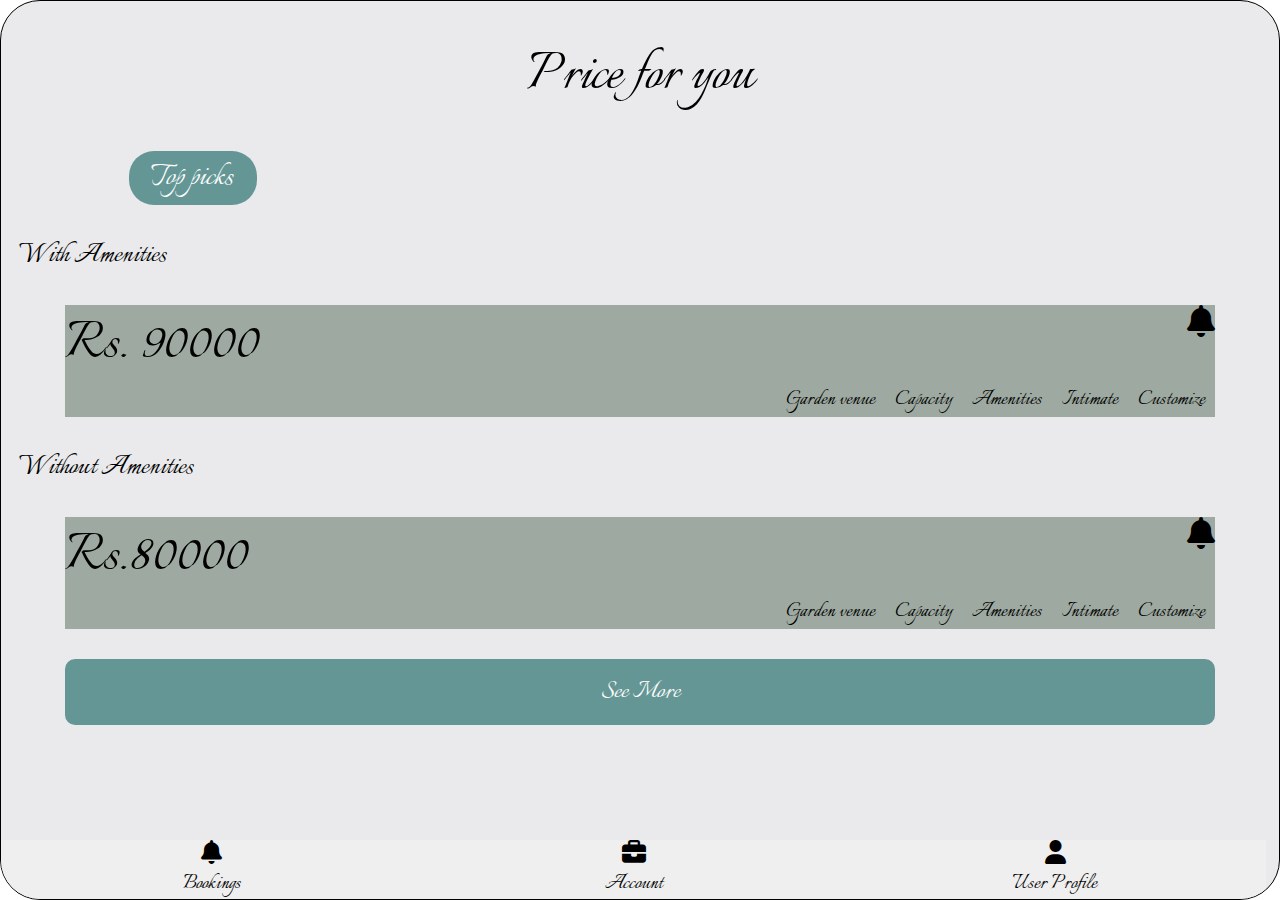
==== price.html @ 6859bae6 "first" ====
<!DOCTYPE html>
<html lang="en">

<head>
    <meta charset="UTF-8">
    <meta name="viewport" content="width=device-width, initial-scale=1.0">
    <title>Book my garden</title>
    <link rel="stylesheet" href="css/style.css">
    <link rel="stylesheet" href="https://cdnjs.cloudflare.com/ajax/libs/font-awesome/6.5.1/css/all.min.css">
</head>

<body>

    <section class="main-container">
        <div class="price-head">
            <h1>Price for you</h1>
        </div>
        <div class="top-pick-btn">
            <button>Top picks</button>
        </div>
        <div class="price-sub-head">
            <h1>With Amenities</h1>

        </div>
        <a href="Payment.html" class="price-detail-box">
            <div class="rate">
                <h1>Rs. 90000</h1>
                <i class="fa-solid fa-bell"></i>
            </div>
            <div class="price-text">
                <span>Garden venue</span>
                <span>Capacity</span>
                <span> Amenities</span>
                <span>Intimate</span>
                <span>Customize</span>
            </div>
        </a>
        <div class="price-sub-head">
            <h1>Without Amenities</h1>

        </div>
        <a href="Payment.html" class="price-detail-box">
            <div class="rate">
                <h1>Rs.80000</h1>
                <i class="fa-solid fa-bell"></i>
            </div>
            <div class="price-text">
                <span>Garden venue</span>
                <span>Capacity</span>
                <span> Amenities</span>
                <span>Intimate</span>
                <span>Customize</span>
            </div>
        </a>
        <div class="see-more-btn">
            <button>See More</button>
        </div>
        <div class="garden-btn">
            <button type="button">
                <i class="fa-solid fa-bell"></i>
                <span>Bookings</span>
            </button>
            <button type="button">
                <i class="fa-solid fa-briefcase"></i>
                <span>Account</span>
            </button>
            <button type="button">
                <i class="fa-solid fa-user"></i>
                <span>User Profile</span>
            </button>
        </div>
    </section>

  

</body>

</html>
---- css/style.css ----
@import url('https://fonts.googleapis.com/css2?family=Cedarville+Cursive&family=Courgette&family=Italianno&family=Lato:ital@1&family=Poppins:ital,wght@0,100;0,200;0,300;0,400;0,500;0,600;0,700;0,800;0,900;1,100;1,200;1,300;1,400;1,500;1,600;1,700;1,800;1,900&family=Roboto:wght@700&display=swap');

* {
    margin: 0;
    padding: 0;
    box-sizing: border-box;
    text-decoration: none;
    list-style: none;
    --bg-color: #649695;
    font-family: "Italianno", cursive;
    font-weight: 400;
    font-style: normal;
}

header {
    width: 100vw;
}


.search {
    width: 300px;
    height: 50px;
    position: relative;
}

.search input {
    width: 100%;
    height: 100%;
    font-size: 30px;
    border: none;
    padding: 0 15px;
    border-radius: 60px;

}

.search i {
    position: absolute;
    left: 87%;
    top: 30%;
    font-size: 22px;
}


.log-sign-btn>button,
.explore-btn>a,
.next-btn>a,
.confirm-btn>a,
.top-pick-btn>button,
.see-more-btn>button {
    background-color: var(--bg-color);
    border-radius: 25px;
    color: white;
    padding: 5px 22px;
    width: 110px;
    font-size: 1.8rem;
    border: none;

}


.main-container {
    background-color: #eaeaec;
    width: 100%;
    height: 100vh;
    border-radius: 40px;
    border: 1px solid #000000;
    overflow: hidden;
    position: relative;
    display: flex;
    flex-direction: column;
    align-items: center;
}


.head-container {
    height: 60vh;
    display: flex;
    flex-direction: column;
    align-items: center;
    justify-content: center;

}

.head-container img {
    width: 85%;
    height: 55%;
    border-radius: 50px;

}

.head-name h1 {
    display: flex;
    align-items: center;
    justify-content: center;
    margin-top: 41px;
    font-size: 45px;
}

.head-name h3 {
    margin-top: 24px;
    font-size: 37px;
}

.head-buttons {
    margin-top: 40px;
    height: 20vh;
    display: flex;
    flex-direction: column;
    justify-content: space-between;
}

.head-buttons .log-sign-btn {
    display: flex;
    align-items: center;
    justify-content: space-around;
    width: 280px;

}

.head-buttons .explore-btn {
    display: flex;
    align-items: center;
    justify-content: center;
}

/* --------------------search-location------------ */

.triangle {
    background-color: #649695;
    transform: rotate(-31deg) skewX(25deg) scale(1, 0.44);
    height: 830px;
    width: 410px;
    border-radius: 24px;
    margin-top: -333px;
    position: relative;
}

.text {
    display: flex;
    align-items: center;
    justify-content: center;
    position: absolute;
    top: 80px;
    width: 70%;
}

.text h1 {
    font-size: 50px;
    color: white;

}

.sec-1-info {
    height: 10rem;
    display: flex;
    flex-direction: column;
    justify-content: space-between;
}



.next-btn {
    display: flex;
    justify-content: center;
    align-items: center;



}

/* ----------------search-gardens------------------ */

.angle {
    transform: rotate(-48deg);
    background-color: var(--bg-color);
    height: 459px;
    width: 410px;
    border-radius: 24px;
    margin-top: -265px;
    position: absolute;
    margin-right: -431px;
}

.garden-container {
    display: flex;
    justify-content: space-between;
    align-items: center;
    flex-direction: column;
    margin-top: 20%;
    height: 38rem;
}


.box {
    display: flex;
    justify-content: center;

}

.img-container {
    display: flex;
    flex-wrap: wrap;
    gap: 16px;
    align-items: center;
    justify-content: center;
    margin-bottom: 70px;
    border-radius: 10px;
    width: 80%;

}

.img-container .card .img {
    width: 9rem;
    height: 6rem;
}


.img-container .card {
    display: flex;
    flex-direction: column;
    align-items: center;
    color: black;
}

.img-container .card .img img {
    width: 100%;
    height: 100%;
    border-radius: 20px;

}

.img-container .card span {
    font-size: 1.6rem;
}

.garden-btn {
    margin-top: 85px;
    width: 100%;
    display: flex;

}

.garden-btn>button {
    border: none;
    display: flex;
    flex-direction: column;
    align-items: center;
    width: 33%;
    font-size: 1.5rem;
}


.garden-btn button span {
    margin-top: 5px;

}

/* --------------------Venue--------------- */
.venue-search {
    height: 27%;
    display: flex;
    justify-content: center;
    align-items: center;
}

.category {
    height: 48%;
    display: flex;
    flex-direction: column;
    justify-content: space-around;
    align-items: center;
    width: 100%;
    margin-bottom: 14%;

}

.category button,
.category a {
    width: 80%;
    background-color: var(--bg-color);
    border-radius: 10px;
    color: white;
    padding: 10px;
    font-size: 1.8rem;
    border: none;
    display: flex;


}

/* ---------------overview------------- */
.sec-overview {
    display: flex;
    justify-content: space-between;
    flex-direction: column;
    height: 100vh;
}

.shape {
    width: 100%;
    height: 18%;
    background-color: var(--bg-color);
    border-radius: 40px;
    display: flex;
    justify-content: center;
    align-items: center;
    flex-direction: column;
}

.shape h3 {
    font-size: 2.5rem;
    color: white;
}

.overview-img {
    width: 80%;
    height: 22%;
}

.overview-img img {
    width: 100%;
    height: 100%;
    border-radius: 20px;
}

.book-date {
    display: flex;
    justify-content: space-between;
    width: 80%;
}

.choose {
    display: flex;
    flex-direction: column;
}

.choose span {
    font-size: 1.8rem;
}

.choose button {
    font-size: 1.5rem;
    background-color: #bfc2c2;
    border: none;
    padding: 5px 2px;
}

.overview-option {
    display: flex;
    flex-direction: column;
    justify-content: space-around;
    height: 25%;
    width: 80%;
}

.overview-option button,
.overview-option a {
    width: 100%;
    font-size: 1.5rem;
    background-color: #bfc2c2;
    border: none;
    padding: 5px 10px;
    display: flex;
    justify-content: space-between;
    align-items: center;
    color: black;
}

.overview-option button i,
.overview-option a i {
    font-size: 20px;

}

.sec-overview .garden-btn {
    margin-top: 40px;
}



/* ------------------booking-date --------------- */

.calender-shape {
    background-color: var(--bg-color);
    width: 100%;
    height: 16vh;
    display: flex;
    justify-content: center;
    align-items: center;
}

.calender-shape h1 {
    font-size: 3rem;
    color: white;

}

.number {
    width: 90%;
    display: flex;
    justify-content: space-between;
    background-color: white;
    margin-top: 15px;
    align-items: center;
    padding: 0 10px;
    height: 4rem;

}

.number h2 {
    font-family: 'Franklin Gothic Medium', 'Arial Narrow', Arial, sans-serif;
}

.number input {
    border: 1px solid black;
    height: 2.5rem;
    border-radius: 7px;
    font-size: 1.2rem;
    font-weight: 100;
    padding: 0 10px;
    width: 100px;
font-family: Arial, Helvetica, sans-serif;
}

.calender {
    margin-top: 25px;
    position: relative;
    height: 40%;
    width: 90%;
    display: flex;
    align-items: center;
    justify-content: space-between;
    background-color: white;



}

.calender .days {
    display: flex;
    flex-wrap: wrap;
}

.calender .day,
.calender .calender-number {
    height: 40px;
    width: 40px;
    display: flex;
    align-items: center;
    justify-content: center;
    font-family: Arial, Helvetica, sans-serif;
}


.calender .date {
    width: 100%;
    padding: 25px;
}

.calender h3 {
    font-size: 24px;
    font-weight: 300;
    margin: 0 15px 30px;
    font-family: Arial, Helvetica, sans-serif;
    display: flex;
    justify-content: center;

}

.event-con {
    display: flex;
    justify-content: start;
    width: 80%;
}

.event {
    padding: 14px 30px;
    background-color: white;
    font-family: Arial, Helvetica, sans-serif;
    margin: 25px 0;

}

.event-time {
    display: flex;
    flex-wrap: wrap;
    justify-content: space-around;
    width: 100%;
    height: 9%;
}

.event-time span {
    background-color: rgb(198, 208, 211);
    padding: 0px 40px;
    height: 25px;
    display: flex;
    align-items: center;
    border-radius: 5px;

}

.confirm-btn {
    width: 80%;
    margin-top: 20px;

}

.confirm-btn a {
    width: 100%;
    border-radius: 10px;
    padding: 10px 120px;
}


/* ----------------Prices-------- */


.price-head {
    width: 100%;
    height: 20%;
    display: flex;
    justify-content: center;
    align-items: center;
}

.price-head h1 {
    font-size: 4rem;
   
}

.top-pick-btn {
    width: 80%;

}

.top-pick-btn button {
    display: flex;
    width: 8rem;
    font-size: 2.2rem;
}

.price-sub-head {
    width: 100%;
    margin: 30px 0;
}

.price-sub-head h1 {
    font-size: 2rem;
    margin-left: 18px;

}

.price-detail-box {
    background-color: rgb(158, 170, 161);
    width: 90%;
    height: 15%;
    display: flex;
    flex-direction: column;
    color: black;

}

.price-detail-box .rate {
    display: flex;
    justify-content: space-between;
    font-size: 2rem;
}

.price-detail-box .price-text {
    display: flex;
    flex-wrap: wrap;
    justify-content: end;
}

.price-detail-box .price-text span {
    font-size: 1.5rem;
    margin: 0 10px;
}

.see-more-btn {
    width: 90%;
    margin: 30px 0;

}

.see-more-btn button {
    border-radius: 10px;
    padding: 15px 0;
    width: 100%;
}

/* ----------------payment--------- */
.payment {
    display: flex;
    flex-direction: column;
    justify-content: space-around;
}

.payment-box {
    height: 10%;
    width: 80%;
    background-color: var(--bg-color);
    display: flex;
    align-items: center;
    justify-content: center;
    color: #fff;
    font-size: 1.7rem;

}


.payment-text {

    height: 10%;
    width: 80%;
}

.payment-text h3 {
    margin: 15px 0;
}



.payment-text h3 {
    font-size: 1.5rem;
}

.payment-button {
    display: flex;
    flex-direction: column;
    justify-content: space-between;
    height: 30%;
    width: 85%;
}

.payment-button button {
    border: 1px solid purple;
    padding: 10px 4px;
    font-size: 1.6rem;
    border-radius: 10px;
    display: flex;
    justify-content: space-around;
    align-items: center;
    height: 4rem;
}

.payment-button button img {
    width: 20%;
}




/* --------------Review---------- */
.review-shape {
    background-color: #649695;
    transform: rotate(-31deg) skewX(25deg) scale(1, 0.44);
    height: 830px;
    width: 410px;
    border-radius: 24px;
    margin-top: -333px;
    position: relative;

}

.review-text {
    display: flex;
    align-items: center;
    width: 40%;
}

.review-text h1 {
    position: absolute;
    top: 80px;
    width: 100%;
    color: white;
    font-size: 80px;

}

.content {
    display: flex;
    align-items: center;
    flex-direction: column;
    margin-top: -100px;
    margin-bottom: 20px;

}

.content h3 {
    font-size: 40px;
    color: black;
    margin: 10px 0;
}

.comment-box {
    width: 85%;
    display: flex;
    justify-content: space-around;
    align-items: center;

}

.comment-box input {
    width: 100%;
    font-size: 30px;
    border: 1px solid #000000;
    padding: 4px 12px;


}

.comment-box button {
    font-size: 30px;
    background-color: var(--bg-color);
    border: none;
    position: absolute;
    left: 280px;
    padding: 3px 16px;
    border-radius: 10px;
    color: white;


}

/* ----------------admin------------- */
.book-notification {
    display: flex;
    justify-content: center;
    align-items: center;
    height: 10%;
    font-size: 1.6rem;
}

.booking-box {
    height: 9%;
    width: 90%;
    background-color: var(--bg-color);
    border-radius: 10px;
    display: flex;
    align-items: center;
    justify-content: center;
}

.booking-box h3 {
    color: #fff;
    font-size: 2.1rem;

}

/* .booking{
    display: flex;
    justify-content: space-between;
    flex-direction: column;
 
} */
.details {
    height: 60%;
    width: 90%;
    background-color: var(--bg-color);
    border-radius: 10px;
    display: flex;
    flex-direction: column;
    /* align-items: center; */
    padding: 0px 10px;
    justify-content: center;
    margin-top: 50px;
}

.details span {
    font-size: 2rem;
    color: #fff;

}

@media all and (max-width:600px) {}



/* diamond */
/* <svg xmlns="http://www.w3.org/2000/svg" id="Capa_1" width="200" height="200" x="0" y="0" version="1.1" viewBox="0 0 327.523 327.524"><path d="M327.381 112.058c-.162-1.044-.493-2.066-.896-3.05-.09-.213-.09-.43-.186-.646a.25.25 0 0 1-.036-.048c0-.024-.012-.036-.024-.051l-36.221-76.91c-.084-.177-.24-.336-.336-.516-.126-.216-.168-.48-.307-.694-.276-.468-.654-.832-.979-1.249-.33-.429-.631-.892-.997-1.272-.54-.564-1.159-1.045-1.789-1.514-.396-.312-.769-.657-1.201-.91-.732-.441-1.525-.756-2.33-1.057-.402-.153-.792-.387-1.213-.504a14.29 14.29 0 0 0-3.891-.553H63.509c-1.267 0-2.495.177-3.69.489-.417.111-.798.328-1.21.469-.732.276-1.483.517-2.17.91-.439.253-.799.591-1.208.868-.589.417-1.198.816-1.721 1.321-.369.363-.663.792-.991 1.201-.387.454-.84.865-1.156 1.381l-49.19 76.912c-.183.3-.27.64-.436.958-.141.252-.375.468-.498.744-.129.289-.135.592-.258.868a16.448 16.448 0 0 0-.64 2.138 16.626 16.626 0 0 0-.288 1.717 14.89 14.89 0 0 0-.027 2.165c.045.592.087 1.174.18 1.75.129.708.352 1.372.577 2.054.204.58.387 1.159.661 1.706.09.189.129.405.219.6.258.48.639.856.955 1.288.252.375.405.769.693 1.105l148.676 175.607c2.564 3.026 6.407 5.176 10.238 5.067.048 0 .097.024.129.024.214.012.418.012.634.012h.03c1.285 0 2.546-.24 3.759-.564.36-.114.685-.228 1.045-.366a14.302 14.302 0 0 0 2.594-1.225c.276-.162.57-.324.841-.505.979-.679 1.897-1.459 2.69-2.401L324.15 123.773c.191-.228.3-.504.468-.745.24-.303.541-.555.745-.898.216-.339.324-.72.504-1.083.253-.465.492-.934.679-1.438.282-.732.475-1.475.643-2.219.108-.505.229-.985.276-1.489.096-.829.06-1.637 0-2.459-.036-.486-.013-.94-.084-1.384z" fill="url(&quot;#SvgjsLinearGradient1054&quot;)"></path><defs><linearGradient id="SvgjsLinearGradient1054"><stop stop-color="#b6e3fc" offset="0"></stop><stop stop-color="#f9f9f9" offset="1"></stop></linearGradient></defs></svg> */


/* <svg xmlns="http://www.w3.org/2000/svg" id="Layer_1" x="0" y="0" version="1.1" viewBox="0 0 494.148 494.148" width="200" height="200"><path d="M405.284 201.188 130.804 13.28C118.128 4.596 105.356 0 94.74 0 74.216 0 61.52 16.472 61.52 44.044v406.124c0 27.54 12.68 43.98 33.156 43.98 10.632 0 23.2-4.6 35.904-13.308l274.608-187.904c17.66-12.104 27.44-28.392 27.44-45.884.004-17.48-9.664-33.764-27.344-45.864z" fill="url(&quot;#SvgjsLinearGradient1059&quot;)"></path><defs><linearGradient id="SvgjsLinearGradient1059"><stop stop-color="#f7f7f7" offset="0"></stop><stop stop-color="#83c3ff" offset="1"></stop></linearGradient></defs></svg> */

/* circle */
/* <svg xmlns="http://www.w3.org/2000/svg" width="200" height="200" fill="none" viewBox="0 0 53 53"><path fill="url(&quot;#SvgjsLinearGradient1025&quot;)" d="M52.1 26.5c0 3.2-4.3 5.6-5.5 8.4-1.2 2.9.1 7.6-2.1 9.8-2.2 2.2-6.9.9-9.8 2.1-2.8 1.2-5.2 5.5-8.4 5.5s-5.6-4.3-8.4-5.5c-2.9-1.2-7.6.1-9.8-2.1-2.2-2.2-.9-6.9-2.1-9.8C4.8 32.1.5 29.7.5 26.5s4.3-5.6 5.5-8.4c1.2-2.9-.1-7.6 2.1-9.8 2.2-2.2 6.9-.9 9.8-2.1C20.7 5 23.1.7 26.3.7s5.6 4.3 8.4 5.5c2.9 1.2 7.6-.1 9.8 2.1 2.2 2.2.9 6.9 2.1 9.8 1.2 2.8 5.5 5.2 5.5 8.4Z"></path><defs><linearGradient id="SvgjsLinearGradient1025"><stop stop-color="#fbc2eb" offset="0"></stop><stop stop-color="#a6c1ee" offset="1"></stop></linearGradient></defs></svg> */
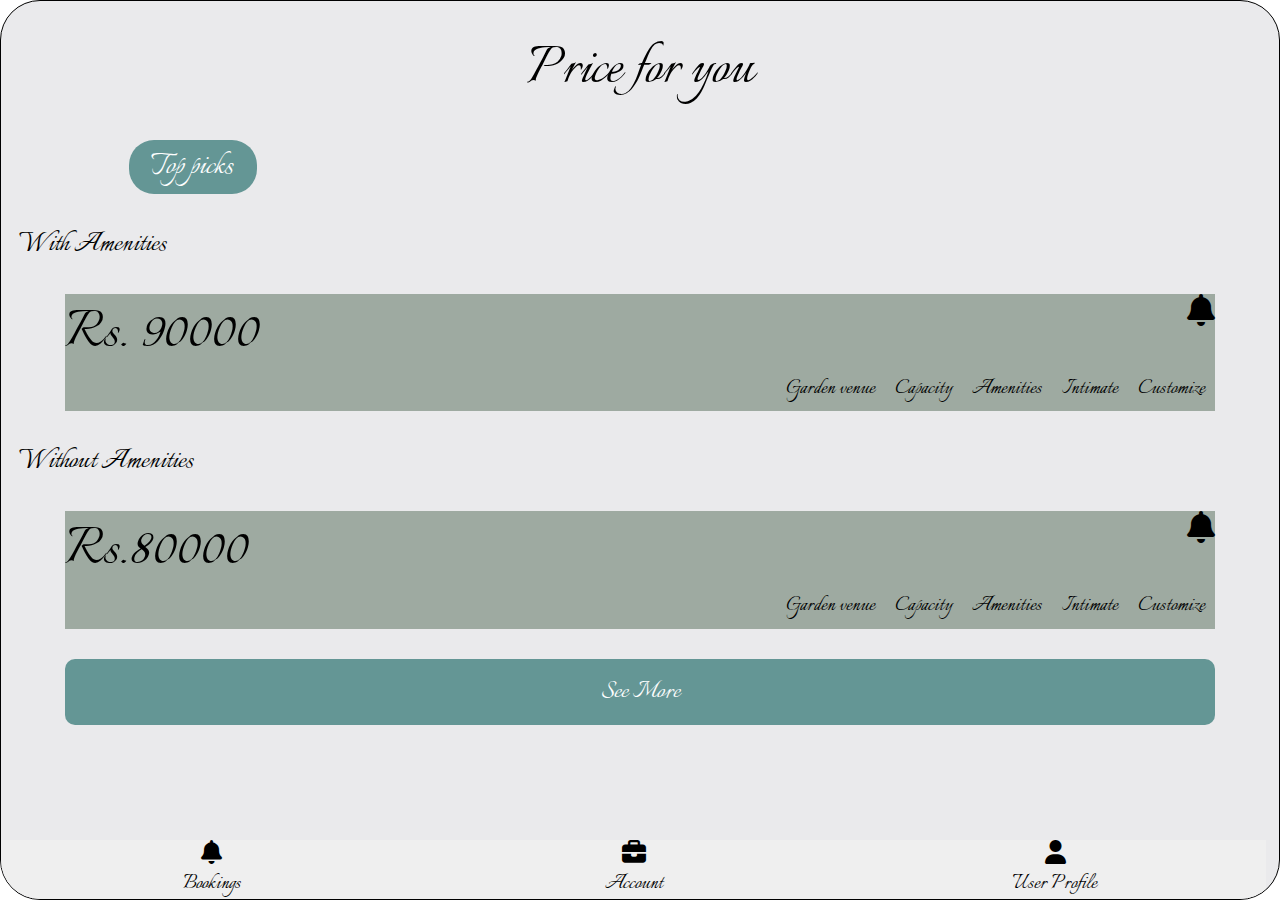
==== commit 3dce03a6: "responsive" ====
--- a/price.html
+++ b/price.html
@@ -22,7 +22,7 @@
             <h1>With Amenities</h1>
 
         </div>
-        <a href="Payment.html" class="price-detail-box">
+        <a href="payment.html" class="price-detail-box">
             <div class="rate">
                 <h1>Rs. 90000</h1>
                 <i class="fa-solid fa-bell"></i>
@@ -39,7 +39,7 @@
             <h1>Without Amenities</h1>
 
         </div>
-        <a href="Payment.html" class="price-detail-box">
+        <a href="payment.html" class="price-detail-box">
             <div class="rate">
                 <h1>Rs.80000</h1>
                 <i class="fa-solid fa-bell"></i>
--- a/css/style.css
+++ b/css/style.css
@@ -210,7 +210,7 @@
 }
 
 .img-container .card .img {
-    width: 9rem;
+    width: 7rem;
     height: 6rem;
 }
 
@@ -383,7 +383,7 @@
 .calender-shape {
     background-color: var(--bg-color);
     width: 100%;
-    height: 16vh;
+    height: 8rem;
     display: flex;
     justify-content: center;
     align-items: center;
@@ -400,7 +400,7 @@
     display: flex;
     justify-content: space-between;
     background-color: white;
-    margin-top: 15px;
+    margin-top: 10px;
     align-items: center;
     padding: 0 10px;
     height: 4rem;
@@ -419,13 +419,13 @@
     font-weight: 100;
     padding: 0 10px;
     width: 100px;
-font-family: Arial, Helvetica, sans-serif;
+    font-family: Arial, Helvetica, sans-serif;
 }
 
 .calender {
-    margin-top: 25px;
+    margin-top: 18px;
     position: relative;
-    height: 40%;
+    height: 53%;
     width: 90%;
     display: flex;
     align-items: center;
@@ -454,13 +454,13 @@
 
 .calender .date {
     width: 100%;
-    padding: 25px;
+    padding: 20px;
 }
 
 .calender h3 {
     font-size: 24px;
     font-weight: 300;
-    margin: 0 15px 30px;
+    margin: 0 10px 20px;
     font-family: Arial, Helvetica, sans-serif;
     display: flex;
     justify-content: center;
@@ -474,10 +474,10 @@
 }
 
 .event {
-    padding: 14px 30px;
+    padding: 10px 30px;
     background-color: white;
     font-family: Arial, Helvetica, sans-serif;
-    margin: 25px 0;
+    margin: 20px 0;
 
 }
 
@@ -486,7 +486,7 @@
     flex-wrap: wrap;
     justify-content: space-around;
     width: 100%;
-    height: 9%;
+    height: 7%;
 }
 
 .event-time span {
@@ -501,7 +501,7 @@
 
 .confirm-btn {
     width: 80%;
-    margin-top: 20px;
+    margin-top: 15px;
 
 }
 
@@ -525,7 +525,7 @@
 
 .price-head h1 {
     font-size: 4rem;
-   
+
 }
 
 .top-pick-btn {
@@ -553,7 +553,7 @@
 .price-detail-box {
     background-color: rgb(158, 170, 161);
     width: 90%;
-    height: 15%;
+    height: 17%;
     display: flex;
     flex-direction: column;
     color: black;
@@ -705,7 +705,7 @@
     width: 100%;
     font-size: 30px;
     border: 1px solid #000000;
-    padding: 4px 12px;
+    padding: 5px 12px;
 
 
 }
@@ -719,6 +719,7 @@
     padding: 3px 16px;
     border-radius: 10px;
     color: white;
+    margin-left: -30px;
 
 
 }
